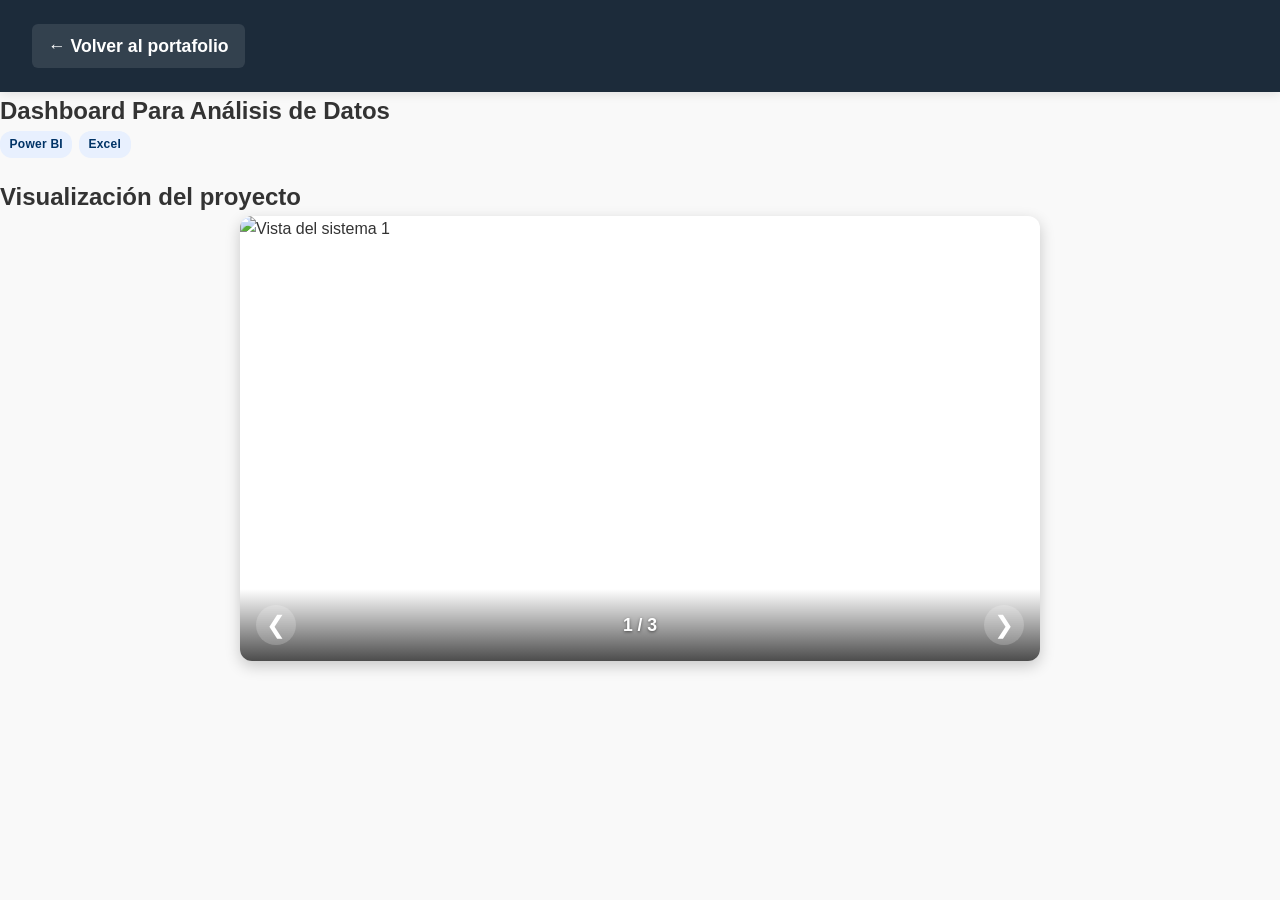
==== projects/dashboard.html @ 97e11650 "Primer commit: subiendo portafolio" ====
<!DOCTYPE html>
<html lang="es">
<head>
    <meta charset="UTF-8">
    <meta name="viewport" content="width=device-width, initial-scale=1.0">
    <title>Dashboard Para Análisis de Datos</title>
    <link rel="stylesheet" href="../styles.css">
    <link rel="stylesheet" href="project.css">
    <script>
        if (localStorage.getItem('theme') === 'dark') {
            document.documentElement.setAttribute('data-theme', 'dark');
        }
    </script>
</head>
<body>
    <header class="project-header">
        <a href="../index.html#portfolio" class="back-link" data-proj-lang-key="backToPortfolio">← Volver al portafolio</a>
    </header>

    <main class="project-main">
        <section class="project-hero">
            <h1 data-proj-lang-key="dashboardPageTitle">Dashboard Para Análisis de Datos</h1>
            <div class="project-tech">
                <span class="tech-tag">Power BI</span>
                <span class="tech-tag">Excel</span>
            </div>
            <div class="project-actions">
                <!-- Opcional: enlaces reales cuando los tengas -->
                <!-- <a href="https://github.com/tu-usuario/erp" target="_blank" class="btn-secondary">GitHub</a> -->
                <!-- <a href="https://demo-url.com" target="_blank" class="btn-primary">Ver demo</a> -->
            </div>
        </section>

        <section class="project-gallery-section">
            <h2 data-proj-lang-key="galleryTitle">Visualización del proyecto</h2>
            
            <div class="carousel-container">
                <div class="carousel-images" id="carousel">
                    <img src="../assets/images/projects/dash1.jpg" alt="Vista del sistema 1">
                    <img src="../assets/images/projects/dash2.jpg" alt="Vista del sistema 2">
                    <img src="../assets/images/projects/dash3.jpg" alt="Vista del sistema 3">
                </div>
                <div class="carousel-controls">
                    <button class="carousel-btn prev" id="prevBtn">❮</button>
                    <div class="carousel-counter" id="carouselCounter">1 / 3</div>
                    <button class="carousel-btn next" id="nextBtn">❯</button>
                </div>
            </div>
        </section>

    </main>

    <dialog class="image-dialog" id="image-dialog">
        <img alt="Vista ampliada" src="">
    </dialog>

    <script>
        // ===== Traducciones de página de proyecto =====
        const projectTranslations = {
            es: {
                dashboardPageTitle: 'Dashboard Para Análisis de Datos',
                galleryTitle: 'Visualización del proyecto',
                backToPortfolio: '← Volver al portafolio'
            },
            en: {
                dashboardPageTitle: 'Dashboard for Data Analysis',
                galleryTitle: 'Project Gallery',
                backToPortfolio: '← Back to portfolio'
            }
        };
        const projLang = localStorage.getItem('language') || 'es';
        document.querySelectorAll('[data-proj-lang-key]').forEach(el => {
            const key = el.getAttribute('data-proj-lang-key');
            if (projectTranslations[projLang] && projectTranslations[projLang][key] !== undefined) {
                el.textContent = projectTranslations[projLang][key];
            }
        });

        // Carrusel
        const carousel = document.getElementById('carousel');
        const images = carousel.querySelectorAll('img');
        const prevBtn = document.getElementById('prevBtn');
        const nextBtn = document.getElementById('nextBtn');
        const counter = document.getElementById('carouselCounter');
        let currentIndex = 0;

        function updateCarousel() {
            carousel.style.transform = `translateX(-${currentIndex * 100}%)`;
            counter.textContent = `${currentIndex + 1} / ${images.length}`;
        }

        prevBtn.addEventListener('click', () => {
            currentIndex = (currentIndex > 0) ? currentIndex - 1 : images.length - 1;
            updateCarousel();
        });

        nextBtn.addEventListener('click', () => {
            currentIndex = (currentIndex < images.length - 1) ? currentIndex + 1 : 0;
            updateCarousel();
        });

        updateCarousel(); // inicializar

        // Visor de imagen
        const dialog = document.getElementById('image-dialog');
        images.forEach(img => {
            img.addEventListener('click', () => {
                dialog.querySelector('img').src = img.src;
                dialog.showModal();
            });
        });
        dialog.addEventListener('click', e => {
            if (e.target === dialog) dialog.close();
        });
    </script>
</body>
</html>
---- styles.css ----
/* ===========================
   Variables
=========================== */
:root {
    --primary-color: #003366;
    --secondary-color: #005a9c;
    --text-color: #333;
    --bg-color: #f9f9f9;
    --sidebar-bg: #1c2b3a;
    --sidebar-text: #ecf0f1;
    --card-bg: #fff;
    --shadow: 0 2px 10px rgba(0, 0, 0, 0.1);
    --transition: all 0.3s ease;
    --tech-bg: #e8f0fe;
    --tech-color: #003366;
}

[data-theme="dark"] {
    --primary-color: #4a90e2;
    --secondary-color: #2b78e4;
    --text-color: #f9f9f9;
    --bg-color: #1a1a1a;
    --card-bg: #282828;
    --sidebar-bg: #0d1a26;
    --shadow: 0 2px 10px rgba(0, 0, 0, 0.5);
    --tech-bg: #1e3a5f;
    --tech-color: #8ab4f8;
}

/* ===========================
   Base
=========================== */
* {
    margin: 0;
    padding: 0;
    box-sizing: border-box;
}

html {
    scroll-behavior: smooth;
}

body {
    font-family: 'Segoe UI', Tahoma, Geneva, Verdana, sans-serif;
    line-height: 1.6;
    color: var(--text-color);
    background-color: var(--bg-color);
    transition: background-color 0.3s ease, color 0.3s ease;
}

.main-content {
    margin-left: 250px;
    padding: 2rem;
    transition: margin-left 0.3s ease;
}

@media (max-width: 900px) {
    .main-content {
        margin-left: 0;
    }
}

/* ===========================
   Secciones – scroll-margin corregido
   Evita que el título quede oculto o salte incorrectamente
=========================== */
.section {
    margin-bottom: 4rem;
    scroll-margin-top: 1.5rem; /* Valor preciso para anclaje limpio */
}

.section-title {
    font-size: 2rem;
    margin-bottom: 1.5rem;
    color: var(--primary-color);
    position: relative;
    padding-bottom: 0.5rem;
}

.section-title::after {
    content: '';
    position: absolute;
    bottom: 0;
    left: 0;
    width: 50px;
    height: 3px;
    background-color: var(--secondary-color);
}

/* ===========================
   Header
=========================== */
.header {
    background: linear-gradient(135deg, var(--primary-color), var(--secondary-color));
    color: white;
    padding: 1.5rem 2rem;
    position: relative;
}

.header-content {
    display: flex;
    justify-content: space-between;
    align-items: center;
    max-width: 1200px;
    margin: 0 auto;
}

.header .welcome-text {
    font-size: 1rem;
    opacity: 0.9;
    flex: 1;
}

.header .header-name-photo {
    display: flex;
    align-items: center;
    gap: 1.5rem;
    flex: 2;
    justify-content: center;
}

.header .main-title {
    font-size: 2.5rem;
    margin: 0;
}

.header .profile-img {
    width: 120px;
    height: 120px;
    border-radius: 50%;
    object-fit: cover;
    border: 4px solid white;
}

.header-buttons {
    display: flex;
    align-items: center;
    gap: 1rem;
    flex: 1;
    justify-content: flex-end;
}

.header .btn-icon {
    background: rgba(255, 255, 255, 0.2);
    border: none;
    border-radius: 50%;
    width: 40px;
    height: 40px;
    cursor: pointer;
    display: flex;
    justify-content: center;
    align-items: center;
    transition: all 0.3s ease;
    color: white;
    font-size: 1.1rem;
}

.header .btn-icon:hover {
    background: rgba(255, 255, 255, 0.3);
}

.header .btn-cv {
    background: white;
    color: var(--primary-color);
    padding: 0.5rem 1rem;
    border-radius: 20px;
    text-decoration: none;
    font-weight: bold;
    transition: all 0.3s ease;
}

.header .btn-cv:hover {
    transform: translateY(-2px);
    box-shadow: 0 4px 8px rgba(0, 0, 0, 0.2);
}

/* ===========================
   Sidebar
=========================== */
.sidebar {
    position: fixed;
    left: 0;
    top: 0;
    height: 100vh;
    width: 250px;
    background-color: var(--sidebar-bg);
    color: var(--sidebar-text);
    padding: 2rem 0;
    z-index: 100;
    transition: transform 0.3s ease;
    overflow-y: auto;
}

.sidebar .nav-list {
    list-style: none;
    padding: 0;
}

.sidebar .nav-list li {
    margin-bottom: 0.5rem;
}

.sidebar .nav-link {
    display: block;
    color: var(--sidebar-text);
    text-decoration: none;
    padding: 0.8rem 2rem;
    transition: all 0.3s ease;
    position: relative;
}

.sidebar .nav-link:hover,
.sidebar .nav-link.active {
    background-color: rgba(255, 255, 255, 0.1);
}

.sidebar .nav-link:hover::before,
.sidebar .nav-link.active::before {
    content: '';
    position: absolute;
    left: 0;
    top: 0;
    height: 100%;
    width: 4px;
    background-color: white;
}

.menu-toggle {
    display: none;
    position: fixed;
    top: 1rem;
    left: 1rem;
    z-index: 1000;
    background: var(--primary-color);
    border: none;
    border-radius: 4px;
    width: 40px;
    height: 40px;
    flex-direction: column;
    justify-content: center;
    align-items: center;
    cursor: pointer;
}

.menu-toggle span {
    display: block;
    width: 24px;
    height: 2px;
    background: white;
    margin: 2px 0;
    transition: all 0.3s ease;
}

/* ===========================
   Proyectos
=========================== */
.projects-grid {
    display: grid;
    grid-template-columns: repeat(auto-fill, minmax(300px, 1fr));
    gap: 2rem;
}

.project-card {
    background-color: var(--card-bg);
    border-radius: 8px;
    box-shadow: var(--shadow);
    padding: 1.5rem;
    transition: all 0.3s ease;
    display: flex;
    flex-direction: column;
}

.project-card:hover {
    transform: translateY(-5px);
    box-shadow: 0 5px 15px rgba(0, 0, 0, 0.2);
}

.project-card h3 {
    color: var(--primary-color);
    margin-bottom: 0.75rem;
    font-size: 1.25rem;
}

.project-card > p {
    margin-bottom: 1rem;
    flex-grow: 1;
}

/* Etiquetas de tecnologías */
.project-tech {
    display: flex;
    flex-wrap: wrap;
    gap: 0.4rem;
    margin-bottom: 1.25rem;
}

.tech-tag {
    background-color: var(--tech-bg);
    color: var(--tech-color);
    font-size: 0.75rem;
    font-weight: 600;
    padding: 0.25rem 0.6rem;
    border-radius: 12px;
    letter-spacing: 0.02em;
}

.project-links {
    display: flex;
    gap: 1rem;
    margin-top: auto;
}

.btn-toggle-gallery {
    background-color: var(--primary-color);
    color: white;
    border: none;
    padding: 0.5rem 1rem;
    border-radius: 6px;
    cursor: pointer;
    font-weight: 600;
    font-size: 0.9rem;
    transition: all 0.3s ease;
}

.btn-toggle-gallery:hover {
    background-color: var(--secondary-color);
    transform: translateY(-1px);
}

.btn-toggle-gallery[aria-expanded="true"] {
    background-color: #666;
}

.btn-project {
    display: inline-block;
    background: linear-gradient(135deg, var(--primary-color), var(--secondary-color));
    color: white;
    text-decoration: none;
    padding: 0.6rem 1.2rem;
    border-radius: 8px;
    font-weight: 600;
    font-size: 0.95rem;
    transition: all 0.3s ease;
    box-shadow: 0 4px 6px rgba(0, 0, 0, 0.1);
    text-align: center;
}

.btn-project:hover {
    transform: translateY(-2px);
    box-shadow: 0 6px 12px rgba(0, 0, 0, 0.15);
    background: linear-gradient(135deg, var(--secondary-color), var(--primary-color));
    color: white;
}

/* ===========================
   Educación
=========================== */
.education-list {
    display: flex;
    flex-direction: column;
    gap: 2rem;
}

.education-item {
    background-color: var(--card-bg);
    border-radius: 8px;
    box-shadow: var(--shadow);
    padding: 1.5rem;
    transition: all 0.3s ease;
}

.education-item h3 {
    color: var(--primary-color);
    margin-bottom: 0.5rem;
}

.education-item .institution {
    font-weight: bold;
    margin-bottom: 0.25rem;
}

.education-item .dates {
    font-style: italic;
    color: #666;
    margin-bottom: 1rem;
}

[data-theme="dark"] .education-item .dates {
    color: #aaa;
}

.btn-ver-pdf {
    background-color: var(--primary-color);
    color: white;
    border: none;
    padding: 0.4rem 0.9rem;
    border-radius: 5px;
    cursor: pointer;
    font-weight: bold;
    font-size: 0.9rem;
    transition: all 0.3s ease;
    text-transform: uppercase;
    letter-spacing: 1px;
    box-shadow: 0 4px 6px rgba(0, 0, 0, 0.1);
}

.btn-ver-pdf:hover {
    background-color: var(--secondary-color);
    transform: translateY(-2px);
    box-shadow: 0 6px 10px rgba(0, 0, 0, 0.15);
}

/* ===========================
   Habilidades
=========================== */
.skills-container {
    display: grid;
    grid-template-columns: 1fr 1fr;
    gap: 2rem;
}

@media (max-width: 768px) {
    .skills-container {
        grid-template-columns: 1fr;
    }
}

.technical-skills,
.soft-skills {
    background-color: var(--card-bg);
    border-radius: 8px;
    box-shadow: var(--shadow);
    padding: 1.5rem;
    transition: all 0.3s ease;
}

.skills-grid {
    display: grid;
    grid-template-columns: repeat(auto-fill, minmax(80px, 1fr));
    gap: 2.2rem;
    margin-top: 1rem;
}

.skill-item {
    display: flex;
    justify-content: center;
    align-items: center;
    height: 80px;
    background-color: var(--bg-color);
    border-radius: 8px;
    font-weight: bold;
    cursor: pointer;
    transition: all 0.3s ease;
    position: relative;
}

.skill-item:hover {
    transform: scale(1.05);
    box-shadow: 0 4px 8px rgba(0, 0, 0, 0.1);
}

.skill-item:hover::after {
    content: attr(data-tooltip);
    position: absolute;
    bottom: -30px;
    left: 50%;
    transform: translateX(-50%);
    background: #333;
    color: white;
    padding: 4px 8px;
    border-radius: 4px;
    font-size: 0.8rem;
    white-space: nowrap;
    z-index: 5;
}

.soft-skills-list {
    list-style: none;
    margin-top: 1rem;
}

.soft-skills-list li {
    padding: 0.5rem 0;
    position: relative;
    padding-left: 1.5rem;
}

.soft-skills-list li::before {
    content: '•';
    color: var(--primary-color);
    font-weight: bold;
    position: absolute;
    left: 0;
}

/* ===========================
   Contacto
=========================== */
.contact-content {
    background-color: var(--card-bg);
    border-radius: 8px;
    box-shadow: var(--shadow);
    padding: 1.5rem;
    transition: all 0.3s ease;
}

.contact-content p {
    margin-bottom: 1rem;
}

.contact-info {
    margin-bottom: 1.5rem;
}

.social-links {
    display: flex;
    gap: 1rem;
}

.social-links a {
    display: inline-block;
    transition: all 0.3s ease;
    color: var(--text-color);
}

.social-links a:hover {
    transform: translateY(-3px);
}

.social-links svg {
    width: 32px;
    height: 32px;
}

/* ===========================
   Footer
=========================== */
.footer {
    background-color: var(--sidebar-bg);
    color: var(--sidebar-text);
    text-align: center;
    padding: 1.5rem;
    margin-left: 0;
    transition: margin-left 0.3s ease;
}

@media (max-width: 900px) {
    .footer {
        margin-left: 0;
    }
}

/* ===========================
   Responsive sidebar / menú
=========================== */
@media (max-width: 900px) {
    .header {
        padding: 1rem;
    }

    .header-content {
        flex-direction: column;
        gap: 1rem;
    }

    .header .welcome-text,
    .header .header-name-photo,
    .header-buttons {
        flex: none;
        width: 100%;
        text-align: center;
    }

    .header-buttons {
        justify-content: center;
    }

    .sidebar {
        transform: translateX(-100%);
    }

    .sidebar.open {
        transform: translateX(0);
    }

    .menu-toggle {
        display: flex;
    }

    .menu-toggle.open span:nth-child(1) {
        transform: rotate(45deg) translate(5px, 5px);
    }

    .menu-toggle.open span:nth-child(2) {
        opacity: 0;
    }

    .menu-toggle.open span:nth-child(3) {
        transform: rotate(-45deg) translate(7px, -6px);
    }
}

@media (max-width: 600px) {
    .main-content {
        padding: 1rem;
    }

    .projects-grid {
        grid-template-columns: 1fr;
    }

    .section-title {
        font-size: 1.75rem;
    }

    .header .main-title {
        font-size: 1.8rem;
    }

    .header .profile-img {
        width: 90px;
        height: 90px;
    }
}

/* ===========================
   Modal PDF
=========================== */
.modal {
    display: none;
    position: fixed;
    z-index: 1000;
    left: 0;
    top: 0;
    width: 100%;
    height: 100%;
    overflow: auto;
    background-color: rgba(0, 0, 0, 0.8);
    backdrop-filter: blur(5px);
    -webkit-backdrop-filter: blur(5px);
}

.modal-content {
    background-color: var(--bg-color);
    margin: 5% auto;
    padding: 20px;
    border: 1px solid #888;
    width: 90%;
    max-width: 900px;
    height: 85%;
    position: relative;
    box-shadow: 0 5px 15px rgba(0, 0, 0, 0.5);
    border-radius: 8px;
}

.close-btn {
    color: #aaa;
    float: right;
    font-size: 28px;
    font-weight: bold;
    cursor: pointer;
    position: absolute;
    top: 10px;
    right: 20px;
    z-index: 10;
    background: none;
    border: none;
    line-height: 1;
}

.close-btn:hover,
.close-btn:focus {
    color: var(--primary-color);
    text-decoration: none;
}

#pdf-viewer {
    width: 100%;
    height: 100%;
    border: none;
}

/* ===========================
   Galería inline en proyecto
=========================== */
.project-gallery {
    display: grid;
    grid-template-columns: repeat(auto-fill, minmax(160px, 1fr));
    gap: 0.75rem;
    margin-top: 1rem;
    max-height: 0;
    opacity: 0;
    overflow: hidden;
    transition: max-height 0.45s ease, opacity 0.3s ease;
}

.project-gallery.open {
    max-height: 1200px;
    opacity: 1;
}

.project-gallery img {
    width: 100%;
    height: 130px;
    object-fit: cover;
    border-radius: 8px;
    box-shadow: var(--shadow);
    cursor: pointer;
    transition: transform 0.2s ease, box-shadow 0.2s ease;
}

.project-gallery img:hover {
    transform: scale(1.03);
    box-shadow: 0 8px 24px rgba(0, 0, 0, 0.18);
}

/* Visor a pantalla completa (dialog) */
.image-dialog::backdrop {
    background: rgba(0, 0, 0, 0.8);
}

.image-dialog {
    border: none;
    padding: 0;
    background: transparent;
    max-width: 95vw;
}

.image-dialog img {
    max-width: 90vw;
    max-height: 85vh;
    display: block;
    margin: 0 auto;
    border-radius: 10px;
    box-shadow: 0 10px 40px rgba(0, 0, 0, 0.5);
}
---- projects/project.css ----
/* ===========================
   Header y Volver
=========================== */
.project-header {
    padding: 1.5rem 2rem;
    display: flex;
    justify-content: space-between;
    align-items: center;
    background: var(--sidebar-bg, #1c2b3a);
    box-shadow: 0 2px 10px rgba(0,0,0,0.1);
}

.back-link {
    color: white;
    text-decoration: none;
    font-weight: 600;
    font-size: 1.1rem;
    display: inline-flex;
    align-items: center;
    gap: 0.5rem;
    transition: all 0.3s ease;
    padding: 0.5rem 1rem;
    border-radius: 6px;
    background: rgba(255,255,255,0.1);
}

.back-link:hover {
    background: rgba(255,255,255,0.2);
    transform: translateX(-3px);
}

/* ===========================
   Carrusel de Imágenes
=========================== */
.carousel-container {
    position: relative;
    max-width: 800px;
    margin: 0 auto 2rem;
    overflow: hidden;
    border-radius: 12px;
    box-shadow: 0 5px 15px rgba(0,0,0,0.2);
    background-color: var(--card-bg, #fff);
}

.carousel-images {
    display: flex;
    transition: transform 0.4s ease-in-out;
}

.carousel-images img {
    width: 100%;
    flex-shrink: 0;
    object-fit: cover;
    max-height: 500px;
}

.carousel-controls {
    position: absolute;
    bottom: 0;
    left: 0;
    right: 0;
    display: flex;
    justify-content: space-between;
    align-items: center;
    padding: 1rem;
    background: linear-gradient(transparent, rgba(0,0,0,0.7));
}

.carousel-btn {
    background: rgba(255, 255, 255, 0.2);
    border: none;
    color: white;
    font-size: 1.5rem;
    width: 40px;
    height: 40px;
    border-radius: 50%;
    cursor: pointer;
    display: flex;
    align-items: center;
    justify-content: center;
    transition: background 0.3s ease;
}

.carousel-btn:hover {
    background: rgba(255, 255, 255, 0.5);
}

.carousel-counter {
    color: white;
    font-weight: bold;
    font-size: 1.1rem;
    text-shadow: 0 1px 3px rgba(0,0,0,0.5);
}

/* ===========================
   Botón Leer README
=========================== */
.readme-btn-container {
    text-align: center;
    margin: 2rem 0;
}

.btn-readme {
    display: inline-block;
    background: var(--primary-color, #003366);
    color: white;
    padding: 0.8rem 1.5rem;
    border-radius: 8px;
    font-size: 1rem;
    font-weight: bold;
    border: none;
    cursor: pointer;
    transition: all 0.3s ease;
    box-shadow: 0 4px 6px rgba(0,0,0,0.1);
}

.btn-readme:hover {
    background: var(--secondary-color, #005a9c);
    transform: translateY(-2px);
    box-shadow: 0 6px 12px rgba(0,0,0,0.2);
}

/* ===========================
   Modal README
=========================== */
.readme-modal {
    display: none;
    position: fixed;
    z-index: 2000;
    left: 0;
    top: 0;
    width: 100%;
    height: 100%;
    background-color: rgba(0,0,0,0.8);
    backdrop-filter: blur(5px);
}

.readme-modal-content {
    background-color: var(--bg-color, #f9f9f9);
    color: var(--text-color, #333);
    margin: 5% auto;
    padding: 2rem;
    width: 90%;
    max-width: 800px;
    max-height: 80vh;
    border-radius: 12px;
    overflow-y: auto;
    position: relative;
    box-shadow: 0 10px 30px rgba(0,0,0,0.3);
}

.readme-close {
    position: absolute;
    top: 15px;
    right: 20px;
    font-size: 2rem;
    font-weight: bold;
    color: #888;
    cursor: pointer;
    line-height: 1;
}

.readme-close:hover {
    color: var(--primary-color, #003366);
}

.readme-body {
    line-height: 1.6;
}

.readme-body h1, .readme-body h2, .readme-body h3 {
    color: var(--primary-color, #003366);
    margin-top: 1.5rem;
    margin-bottom: 1rem;
}

.readme-body p {
    margin-bottom: 1rem;
}

.readme-body ul, .readme-body ol {
    margin-bottom: 1rem;
    padding-left: 2rem;
}

.readme-body code {
    background: rgba(0,0,0,0.1);
    padding: 2px 5px;
    border-radius: 4px;
    font-family: monospace;
}

[data-theme="dark"] .readme-body code {
    background: rgba(255,255,255,0.1);
}
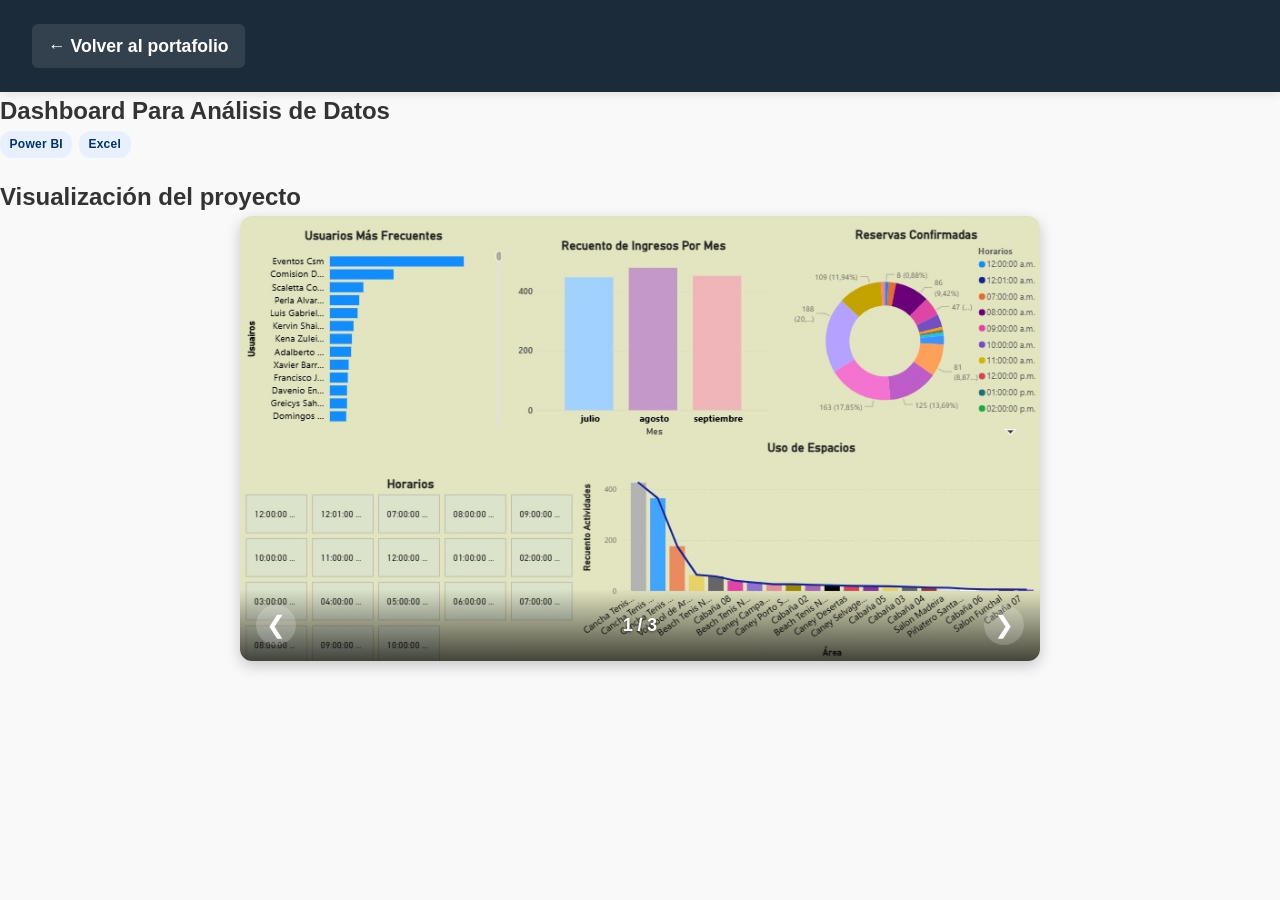
==== commit c226f305: "Cambios en el orden del Dashboard" ====
--- a/projects/dashboard.html
+++ b/projects/dashboard.html
@@ -36,9 +36,9 @@
             
             <div class="carousel-container">
                 <div class="carousel-images" id="carousel">
-                    <img src="../assets/images/projects/dash1.jpg" alt="Vista del sistema 1">
+                    <img src="../assets/images/projects/dash3.jpg" alt="Vista del sistema 1">
                     <img src="../assets/images/projects/dash2.jpg" alt="Vista del sistema 2">
-                    <img src="../assets/images/projects/dash3.jpg" alt="Vista del sistema 3">
+                    <img src="../assets/images/projects/dash1.jpg" alt="Vista del sistema 3">
                 </div>
                 <div class="carousel-controls">
                     <button class="carousel-btn prev" id="prevBtn">❮</button>
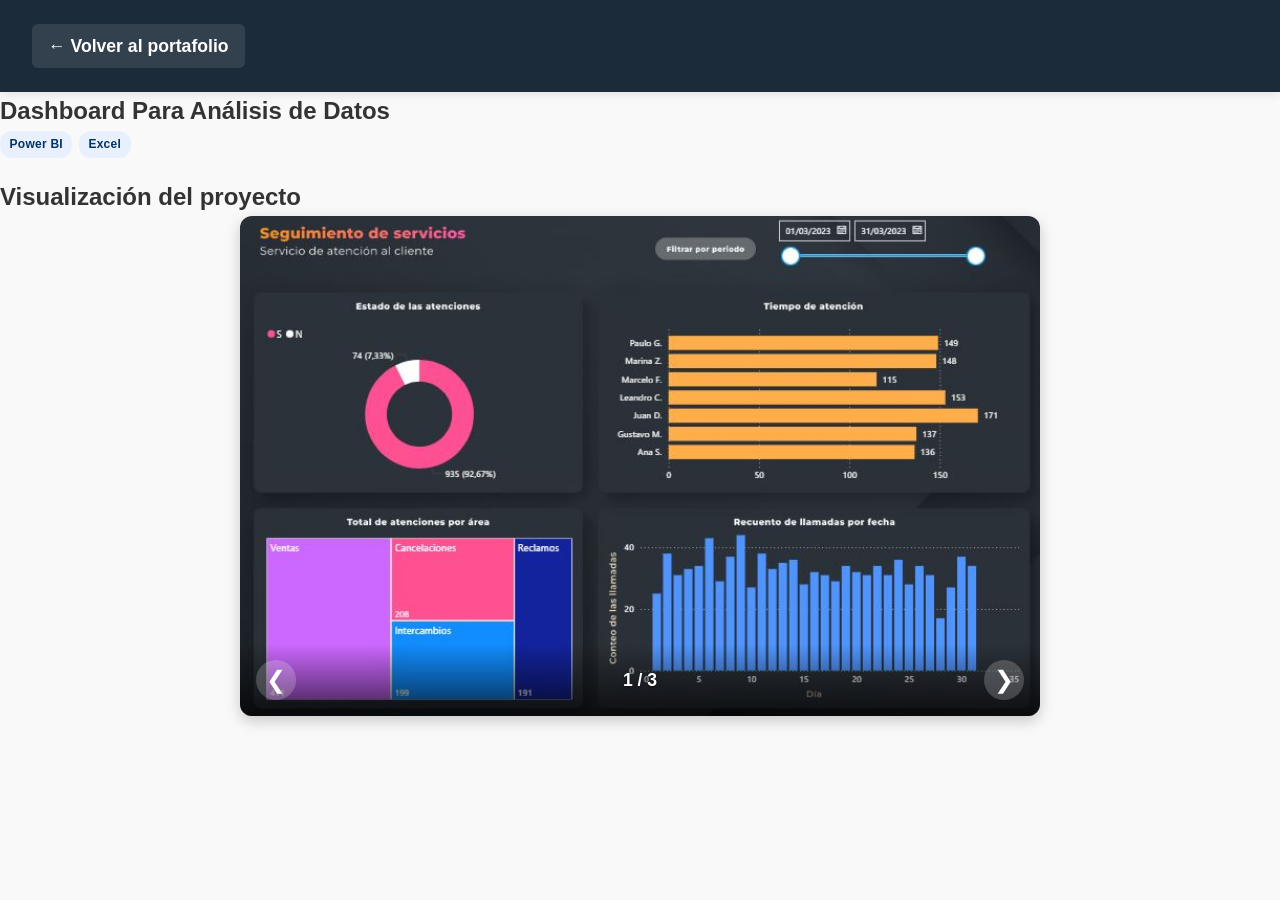
==== commit cbf12d9e: "Segundo arreglo en las imágenes del proyecto Dashboard" ====
--- a/projects/dashboard.html
+++ b/projects/dashboard.html
@@ -36,9 +36,9 @@
             
             <div class="carousel-container">
                 <div class="carousel-images" id="carousel">
-                    <img src="../assets/images/projects/dash3.jpg" alt="Vista del sistema 1">
+                    <img src="../assets/images/projects/dash1.JPG" alt="Vista del sistema 1">
                     <img src="../assets/images/projects/dash2.jpg" alt="Vista del sistema 2">
-                    <img src="../assets/images/projects/dash1.jpg" alt="Vista del sistema 3">
+                    <img src="../assets/images/projects/dash3.jpg" alt="Vista del sistema 3">
                 </div>
                 <div class="carousel-controls">
                     <button class="carousel-btn prev" id="prevBtn">❮</button>
